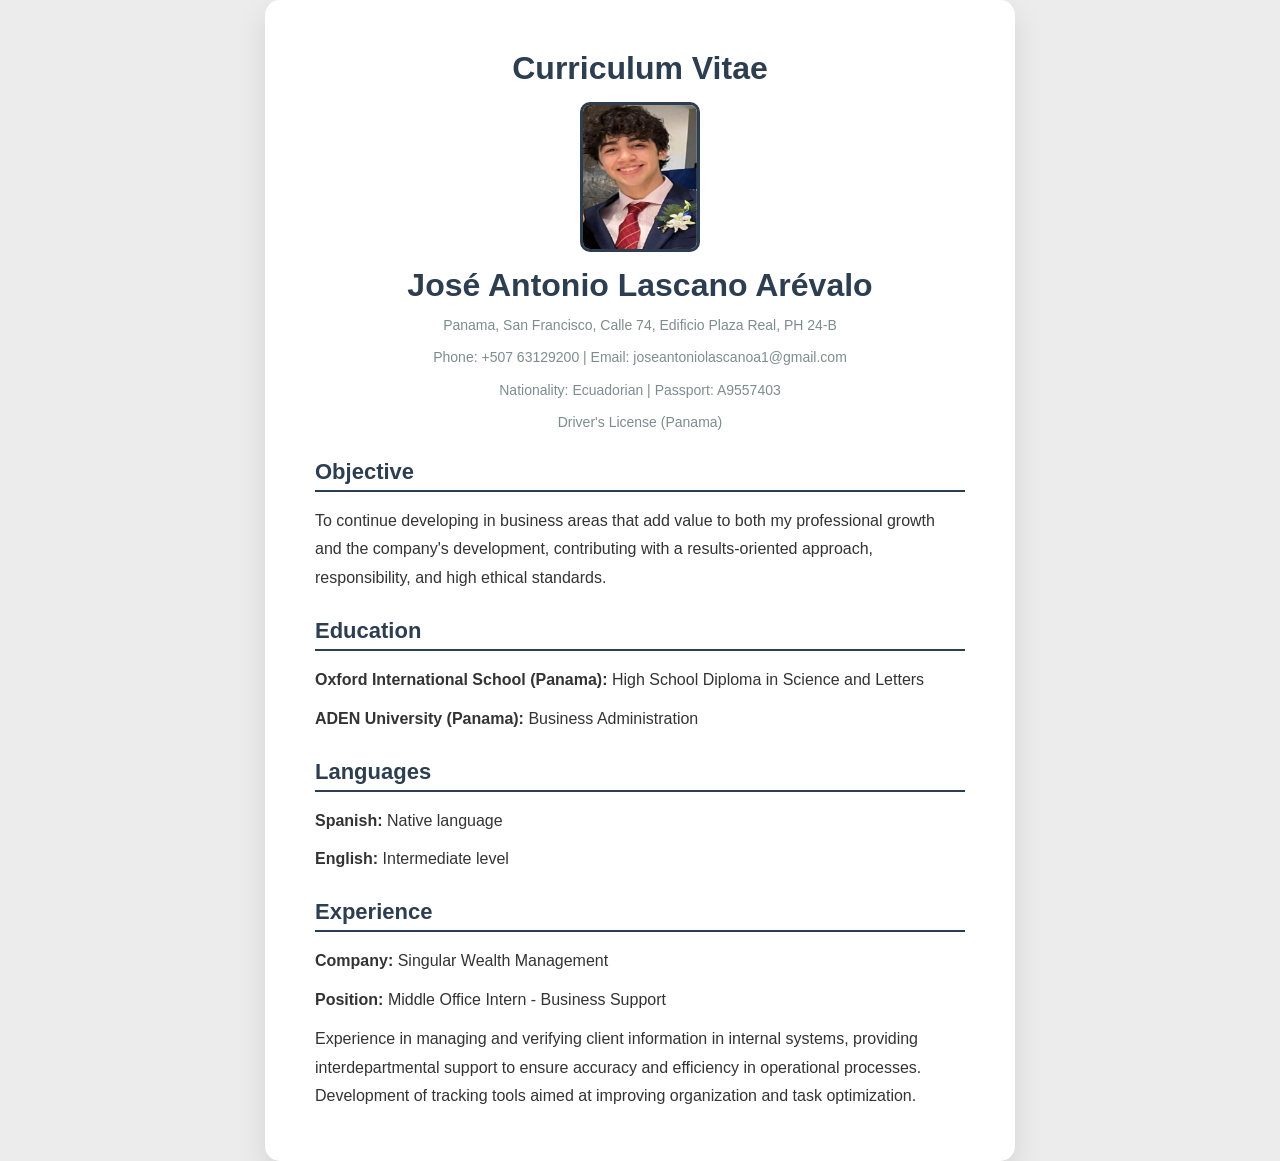
==== inde2.html @ 68e25cbf "Curriculum Thebestcv" ====
<!DOCTYPE html>
<html lang="en">
<head>
    <meta charset="UTF-8">
    <meta name="viewport" content="width=device-width, initial-scale=1.0">
    <title>Curriculum Vitae - José Antonio Lascano Arévalo</title>
    <link rel="stylesheet" href="styles.css">
</head>
<body>
    <div class="container">
        <div class="header">
            <h1 class="center">Curriculum Vitae</h1>
            <div class="photo">
                <img src="imagen curriculum.png" alt="Curriculum Photo">
            </div>
            <h2 class="center">José Antonio Lascano Arévalo</h2>
            <p class="center">Panama, San Francisco, Calle 74, Edificio Plaza Real, PH 24-B</p>
            <p class="center">Phone: +507 63129200 | Email: joseantoniolascanoa1@gmail.com</p>
            <p class="center">Nationality: Ecuadorian | Passport: A9557403</p>
            <p class="center">Driver's License (Panama)</p>
        </div>
        <section>
            <h2>Objective</h2>
            <p>To continue developing in business areas that add value to both my professional growth and the company's development, contributing with a results-oriented approach, responsibility, and high ethical standards.</p>
        </section>
        <section>
            <h2>Education</h2>
            <p><strong>Oxford International School (Panama):</strong> High School Diploma in Science and Letters</p>
            <p><strong>ADEN University (Panama):</strong> Business Administration</p>
        </section>
        <section>
            <h2>Languages</h2>
            <p><strong>Spanish:</strong> Native language</p>
            <p><strong>English:</strong> Intermediate level</p>
        </section>
        <section>
            <h2>Experience</h2>
            <p><strong>Company:</strong> Singular Wealth Management</p>
            <p><strong>Position:</strong> Middle Office Intern - Business Support</p>
            <p>Experience in managing and verifying client information in internal systems, providing interdepartmental support to ensure accuracy and efficiency in operational processes. Development of tracking tools aimed at improving organization and task optimization.</p>
        </section>
    </div>
</body>
</html>
---- styles.css ----
/* Estilos generales */
* {
    margin: 0;
    padding: 0;
    box-sizing: border-box;
    font-family: 'Helvetica Neue', Arial, sans-serif;
}

body {
    display: flex;
    justify-content: center;
    align-items: center;
    background-color: #ececec; /* Fondo más neutro para un toque serio */
    min-height: 100vh;
    color: #333;
}

/* Contenedor del CV */
.container {
    background-color: #ffffff;
    width: 750px;
    padding: 50px;
    border-radius: 15px;
    box-shadow: 0 12px 30px rgba(0, 0, 0, 0.1); /* Sombra más pronunciada para resaltar */
    color: #333;
    transition: transform 0.5s ease-in-out; /* Añadido para la transición de entrada */
}

/* Efecto de transición en la carga del contenedor */
body.loaded .container {
    transform: translateY(0); /* Desplazamiento al cargar */
}

body {
    opacity: 0;
    animation: fadeIn 1s forwards; /* Transición general */
}

@keyframes fadeIn {
    0% {
        opacity: 0;
        transform: translateY(-20px);
    }
    100% {
        opacity: 1;
        transform: translateY(0);
    }
}

/* Estilo de la cabecera */
.header h1,
.header h2 {
    text-align: center;
    font-size: 32px;
    color: #2c3e50; /* Color serio y oscuro */
    margin-bottom: 10px;
}

.header p {
    text-align: center;
    font-size: 14px;
    color: #7f8c8d; /* Gris suave */
    line-height: 1.6;
}

/* Estilo de las secciones */
section h2 {
    font-size: 22px;
    color: #2c3e50;
    margin-top: 25px;
    padding-bottom: 5px;
    border-bottom: 2px solid #2c3e50; /* Línea de separación fina y elegante */
    margin-bottom: 15px;
}

/* Estilo de los párrafos */
p {
    font-size: 16px;
    color: #333;
    line-height: 1.8;
    margin-top: 10px;
}

/* Estilo de la imagen */
.photo img {
    width: 120px;
    height: 150px;
    border-radius: 10px;
    margin: 15px auto;
    display: block;
    border: 3px solid #2c3e50; /* Borde sutil y profesional */
}

/* Líneas de separación personalizadas */
hr {
    border: 0;
    height: 1px;
    background-color: #bdc3c7; /* Línea suave de separación */
    margin: 25px 0;
}

/* Efectos de hover sobre los párrafos */
section p:hover {
    background-color: #f5f5f5; /* Fondo suave al pasar el ratón */
    transition: background-color 0.3s ease;
}

/* Efectos de hover en la imagen */
.photo img:hover {
    transform: scale(1.05); /* Zoom suave sobre la imagen */
    transition: transform 0.3s ease;
}

/* Texto centrado */
.center {
    text-align: center;
}

/* Transiciones y animaciones */
* {
    transition: all 0.3s ease-in-out;
}

h2 {
    position: relative;
    animation: fadeIn 1s ease-out;
}

/* Efecto de fadeIn */
@keyframes fadeIn {
    0% {
        opacity: 0;
        transform: translateY(-20px);
    }
    100% {
        opacity: 1;
        transform: translateY(0);
    }
}
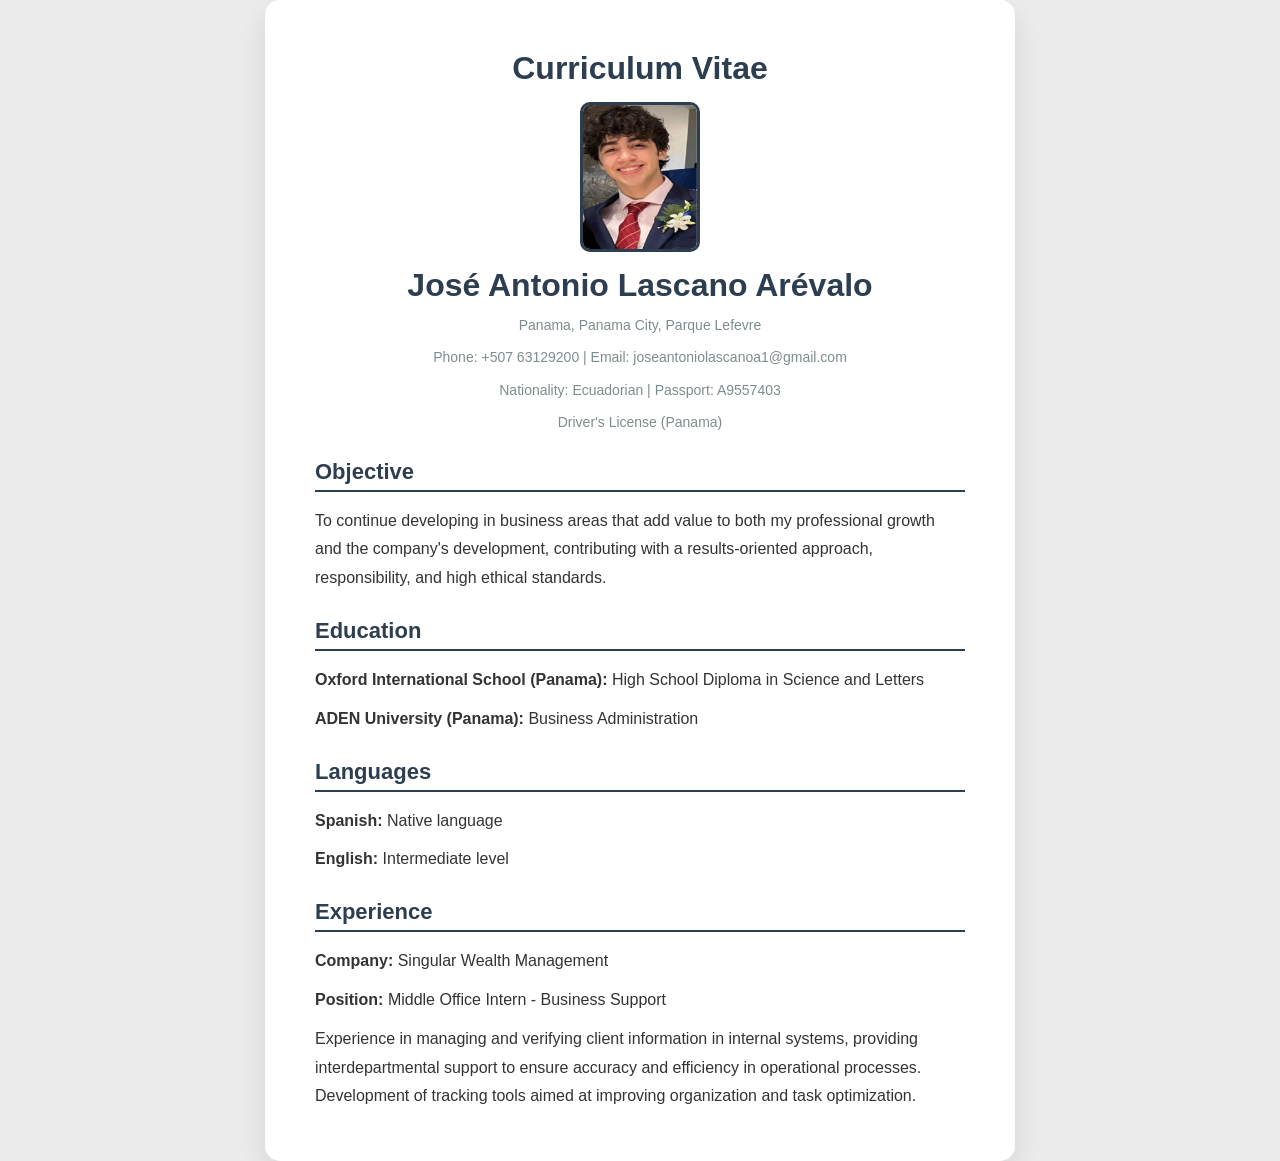
==== commit 5baf6b5e: "Curriculum" ====
--- a/inde2.html
+++ b/inde2.html
@@ -14,7 +14,7 @@
                 <img src="imagen curriculum.png" alt="Curriculum Photo">
             </div>
             <h2 class="center">José Antonio Lascano Arévalo</h2>
-            <p class="center">Panama, San Francisco, Calle 74, Edificio Plaza Real, PH 24-B</p>
+            <p class="center">Panama, Panama City, Parque Lefevre</p>
             <p class="center">Phone: +507 63129200 | Email: joseantoniolascanoa1@gmail.com</p>
             <p class="center">Nationality: Ecuadorian | Passport: A9557403</p>
             <p class="center">Driver's License (Panama)</p>
